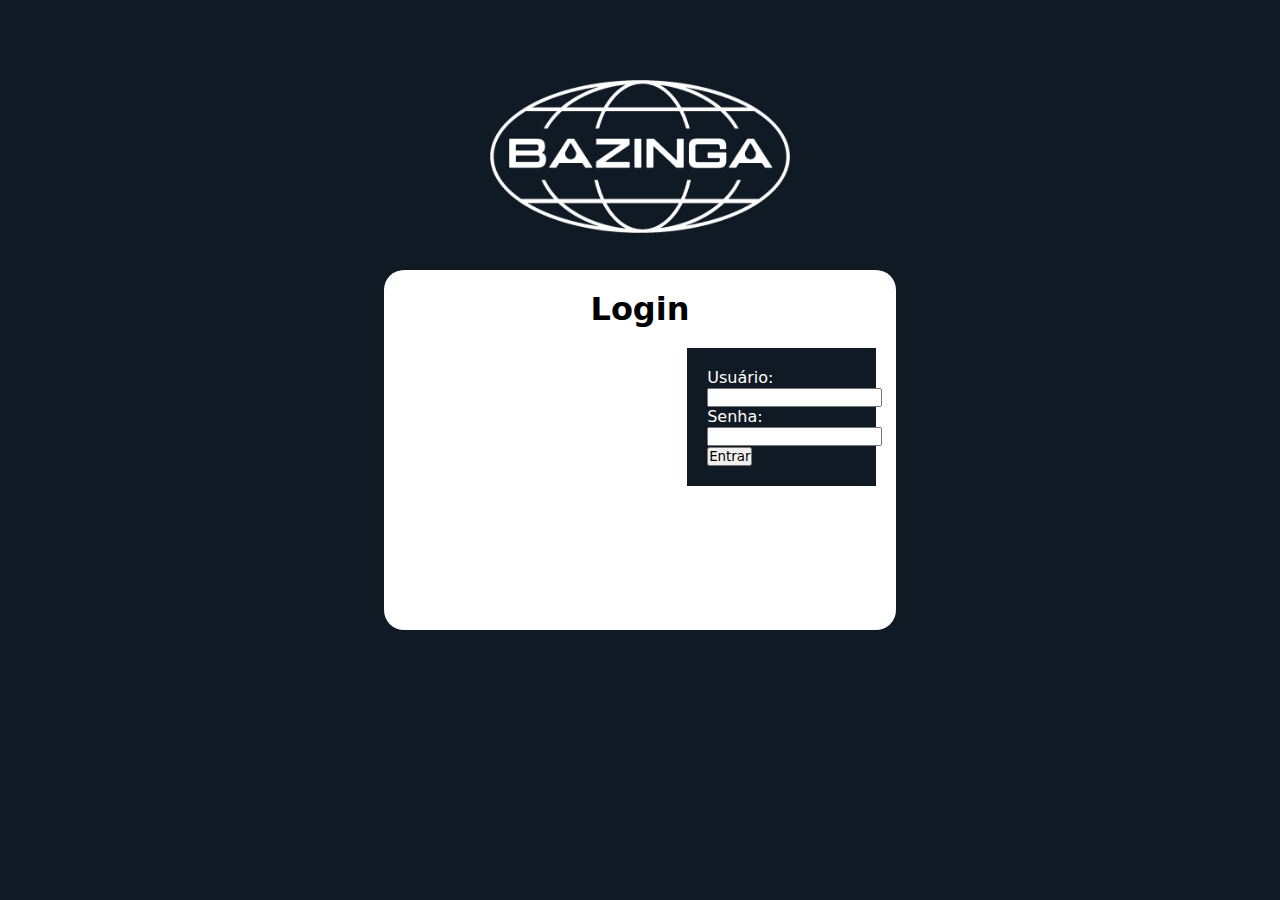
==== index.html @ 81183ac7 "Initial commit" ====
<!DOCTYPE html>
<html lang="pt-br">
<head>
    <meta charset="UTF-8">
    <meta name="viewport" content="width=device-width, initial-scale=1.0">
    <title>Tela de Login</title>
    <link rel="stylesheet" href="styles/style.css" media="screen">
</head>
<body>
    <header>
        <div id="img">

        </div>
    </header>
    <main>
        <section>
            <h1>Login</h1>
            <form id="loginForm">
                <label for="username">Usuário:</label>
                <input type="text" id="username" name="username" required min> <br>
                <label for="password">Senha:</label>
                <input type="password" id="password" name="password" required> <br>
                <button type="submit">Entrar</button>
            </form>
        </section>
    </main>
    <script>
        document.getElementById('loginForm').addEventListener('submit', function(event) {
            event.preventDefault();
            const username = document.getElementById('username').value;
            const password = document.getElementById('password').value;
            if (username === 'nerdrp#314' && password === '201020') {
                window.location.href = 'pages/pag1.html';
            } else {
                alert('Usuário ou senha incorretos!');
            }
        });
    </script>
</body>
</html>
---- styles/style.css ----
@charset "UTF-8";

* {
    margin: 0;
    padding: 0;
    box-sizing: border-box;
    font-family: system-ui, -apple-system, BlinkMacSystemFont, 'Segoe UI', Roboto, Oxygen, Ubuntu, Cantarell, 'Open Sans', 'Helvetica Neue', sans-serif;
}

body {
    background-color: rgb(16, 26, 37);
}

main {
    background-color: white;
    width: 40vw;
    height: 40vh;
    border-radius: 20px;
    position: absolute;
    top: 50%;
    left: 50%;
    transform: translate(-50%, -50%);
    padding: 20px;
}

div#img {
    width: 300px;
    height: 200px;
    background-image: url(../images/bazlumon.png);
    background-size: contain;
    background-repeat: no-repeat;
    margin: auto;
    margin-top: 80px;
    transition: 0.3s;
}

div#img:hover {
    cursor: pointer;
    width: 320px;
    height: 210px;
}

section > h1 {
    position: relative;
    float: none;
    text-align: center;
    margin-bottom: 20px;
}

form {
    float: right;
    background-color: rgb(16, 26, 37);
    color: white;
    width: 40%;
    height: 80%;
    padding: 20px;
}
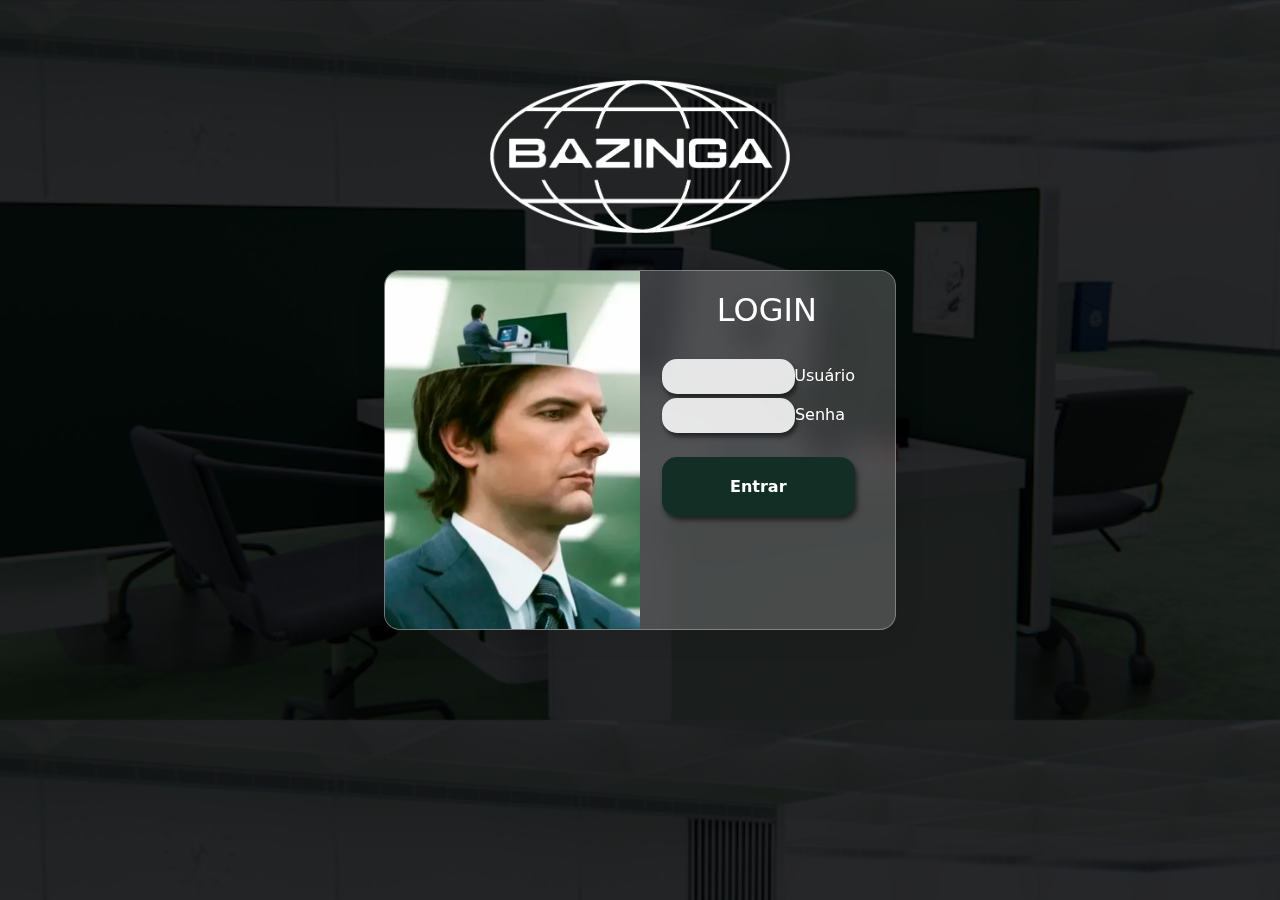
==== commit 943656c9: "V.03" ====
--- a/index.html
+++ b/index.html
@@ -14,12 +14,19 @@
     </header>
     <main>
         <section>
-            <h1>Login</h1>
+            <h1>LOGIN</h1>
+            <div class="img">
+
+            </div>
             <form id="loginForm">
-                <label for="username">Usuário:</label>
-                <input type="text" id="username" name="username" required min> <br>
-                <label for="password">Senha:</label>
-                <input type="password" id="password" name="password" required> <br>
+                <div class="input-box">
+                    <input type="text" id="username" name="username" required min> <br>
+                    <label for="username">Usuário</label>
+                </div>
+                <div class="input-box">
+                    <input type="password" id="password" name="password" required> <br>
+                    <label for="password" id="senha">Senha</label>
+                </div>
                 <button type="submit">Entrar</button>
             </form>
         </section>
--- a/styles/style.css
+++ b/styles/style.css
@@ -8,14 +8,20 @@
 }
 
 body {
-    background-color: rgb(16, 26, 37);
+    background-image: url(../images/lumonpeqdark.jpg);
+    background-size: cover;
+
 }
 
 main {
-    background-color: white;
+    background: rgba(255, 255, 255, 0.2);
+    border-radius: 16px;
+    box-shadow: 0 4px 30px rgba(0, 0, 0, 0.1);
+    backdrop-filter: blur(15px);
+    -webkit-backdrop-filter: blur(15px);
+    border: 1px solid rgba(255, 255, 255, 0.3);
     width: 40vw;
     height: 40vh;
-    border-radius: 20px;
     position: absolute;
     top: 50%;
     left: 50%;
@@ -41,17 +47,88 @@
 }
 
 section > h1 {
+    left: 27%;
+    color: white;
     position: relative;
     float: none;
     text-align: center;
     margin-bottom: 20px;
+    font-weight: lighter;
 }
 
 form {
     float: right;
-    background-color: rgb(16, 26, 37);
     color: white;
-    width: 40%;
+    width: 50%;
     height: 80%;
+    padding: 10px;
+}
+
+button {
+    float: right;
+    width: 90%;
+    height: 60%;
+    background: #132e24;
+    color: white;
+    border: none;
     padding: 20px;
+    border-radius: 15px;
+    margin-top: 20px;
+    margin-right: 10px;
+    cursor: pointer;
+    box-shadow: 2px 4px 5px rgba(0, 0, 0, 0.562);
+    font-size: 1em;
+    font-weight: bolder;
+    transition: 0.3s;
+}
+
+button:hover {
+    background:  #15815a;
+    color:  #132e24;
+}
+
+.input-box {
+    position: relative;
+    margin-bottom: 20px;
+}
+
+.input-box input {
+    float: right;
+    margin-right: 70px;
+    width: calc(90% - 60px);
+    padding: 10px;
+    border-radius: 15px;
+    color: rgb(20, 20, 20);
+    background-color: rgba(255, 255, 255, 0.863);
+    border: none;
+    box-shadow: 2px 4px 5px rgba(0, 0, 0, 0.562);
+}
+
+.input-box label {
+    float: right;
+    position: absolute;
+    right: 10px;
+    top: 85%;
+    transform: translateY(-50%);
+    color: white;
+    pointer-events: none;
+}
+
+.input-box label#senha {
+    right: 20px;
+}
+
+div.img {
+    position: absolute;
+    background-image: url(../images/ruptura.webp);
+    background-size: cover;
+    background-repeat: no-repeat;
+    background-position: center center;
+    float: left;
+    width: 50%;
+    height: 100%;
+    top: 50%;
+    left: 0%;
+    border-radius: 15px 0px 0px 15px;
+    transform: translateY(-50%);
 }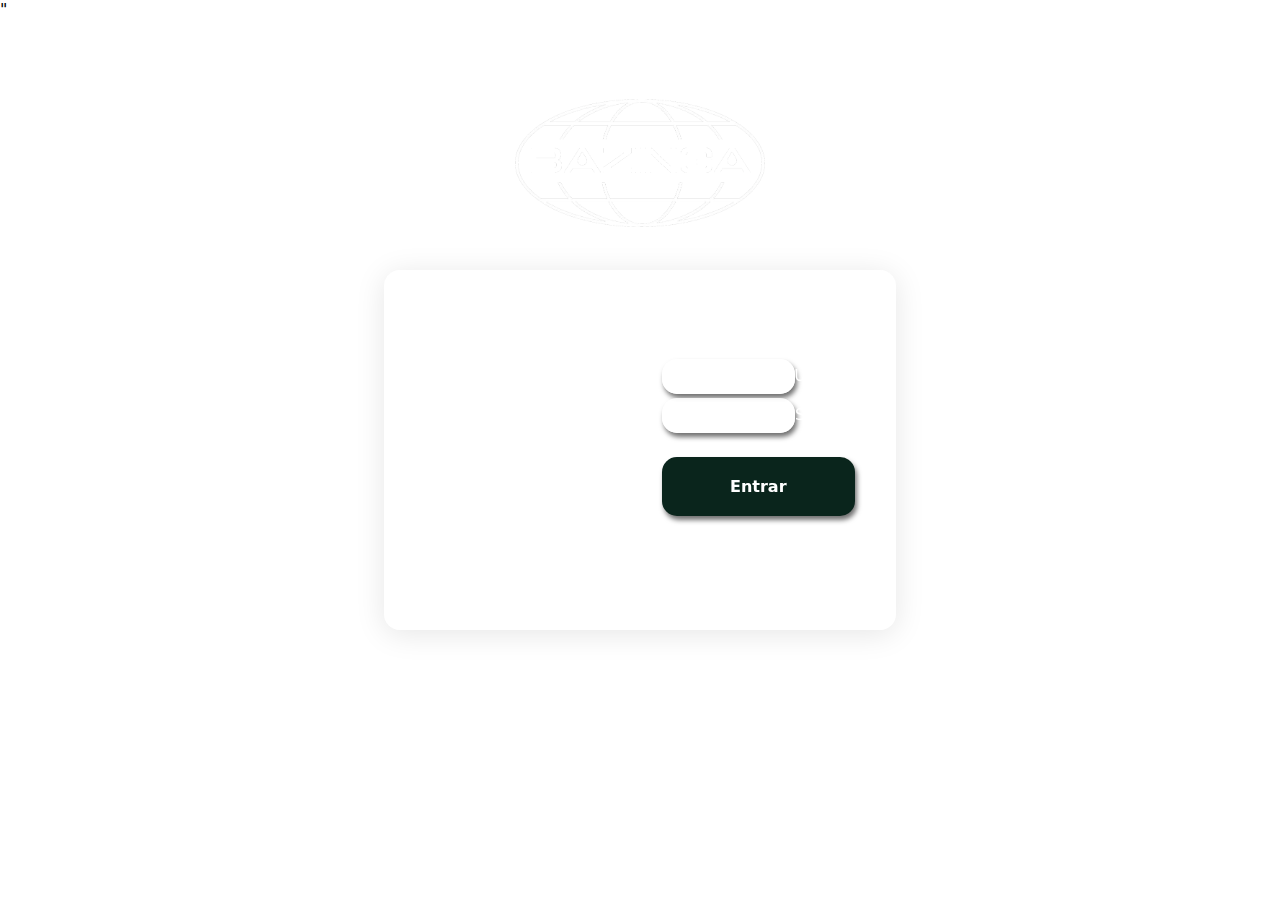
==== commit 8355e88a: "V.0.5" ====
--- a/index.html
+++ b/index.html
@@ -5,6 +5,7 @@
     <meta name="viewport" content="width=device-width, initial-scale=1.0">
     <title>Tela de Login</title>
     <link rel="stylesheet" href="styles/style.css" media="screen">
+    <link rel="stylesheet" href="styles/telas.css" media="all">"
 </head>
 <body>
     <header>
--- a/styles/style.css
+++ b/styles/style.css
@@ -5,10 +5,11 @@
     padding: 0;
     box-sizing: border-box;
     font-family: system-ui, -apple-system, BlinkMacSystemFont, 'Segoe UI', Roboto, Oxygen, Ubuntu, Cantarell, 'Open Sans', 'Helvetica Neue', sans-serif;
+
 }
 
 body {
-    background-image: url(../images/lumonpeqdark.jpg);
+    background-image: url(../images/numbers.gif);
     background-size: cover;
 
 }
@@ -30,8 +31,8 @@
 }
 
 div#img {
-    width: 300px;
-    height: 200px;
+    width: 250px;
+    height: 150px;
     background-image: url(../images/bazlumon.png);
     background-size: contain;
     background-repeat: no-repeat;
@@ -42,8 +43,8 @@
 
 div#img:hover {
     cursor: pointer;
-    width: 320px;
-    height: 210px;
+    width: 255px;
+    height: 155px;
 }
 
 section > h1 {
@@ -68,7 +69,7 @@
     float: right;
     width: 90%;
     height: 60%;
-    background: #132e24;
+    background: #131e2e;
     color: white;
     border: none;
     padding: 20px;
@@ -83,8 +84,9 @@
 }
 
 button:hover {
-    background:  #15815a;
-    color:  #132e24;
+    background:  #d4ecfc;
+    color:  #131e2e;
+    padding: 23px;
 }
 
 .input-box {
@@ -120,7 +122,7 @@
 
 div.img {
     position: absolute;
-    background-image: url(../images/ruptura.webp);
+    background-image: url(../images/severancenmbs.gif);
     background-size: cover;
     background-repeat: no-repeat;
     background-position: center center;
--- a/styles/telas.css
+++ b/styles/telas.css
@@ -0,0 +1,93 @@
+@charset "UTF-8";
+/* CELULAR */
+
+@media screen and (min-width: 320px) and (max-width: 768px) {
+
+body {
+    background-image: url(../images/backgroundphone.png);
+    background-repeat: no-repeat;
+    background-size: cover;
+}
+
+main {
+    width: 80vw;
+    height: 40vh;
+    position: absolute;
+    top: 50%;
+    left: 50%;
+    transform: translate(-50%, -50%);
+    padding: 20px;
+}
+
+    div#img {
+        width: 230px;
+        height: 130px;
+        background-image: url(../images/bazlumon.png);
+        background-size: contain;
+        background-repeat: no-repeat;
+        margin: auto;
+        margin-top: 25px;
+        transition: 0.3s;
+    }
+    
+    div#img:hover {
+        cursor: pointer;
+        width: 255px;
+        height: 155px;
+    }
+
+    form {
+        float: bottom;
+        width:100%;
+    }
+
+    section > h1 {
+        left: 2%;
+        color: white;
+        position: relative;
+        float: none;
+        text-align: center;
+        margin-bottom: 20px;
+        font-weight: lighter;
+        }
+    }
+
+    div.img {
+        position: absolute;
+        background-image: url(../images/);
+        background-size: cover;
+        background-repeat: no-repeat;
+        background-position: center center;
+        float: left;
+        width: 100%;
+        height: 50%;
+        top: 25%;
+        left: 0%;
+        border-radius: 15px 15px 0px 0px;
+        transform: translateY(-50%);
+    }
+
+    button {
+        background-color: rgb(10, 37, 28);
+    }
+
+    button:hover {
+        background-color: rgb(246, 250, 237);
+        color: rgb(10, 37, 28);
+    }
+
+
+/* TABLET */
+
+@media screen and (min-width: 768px) and (max-width: 992px) {
+
+    
+}
+
+
+/* TV */
+
+
+@media screen and (min-width: 1200px) {
+   
+}